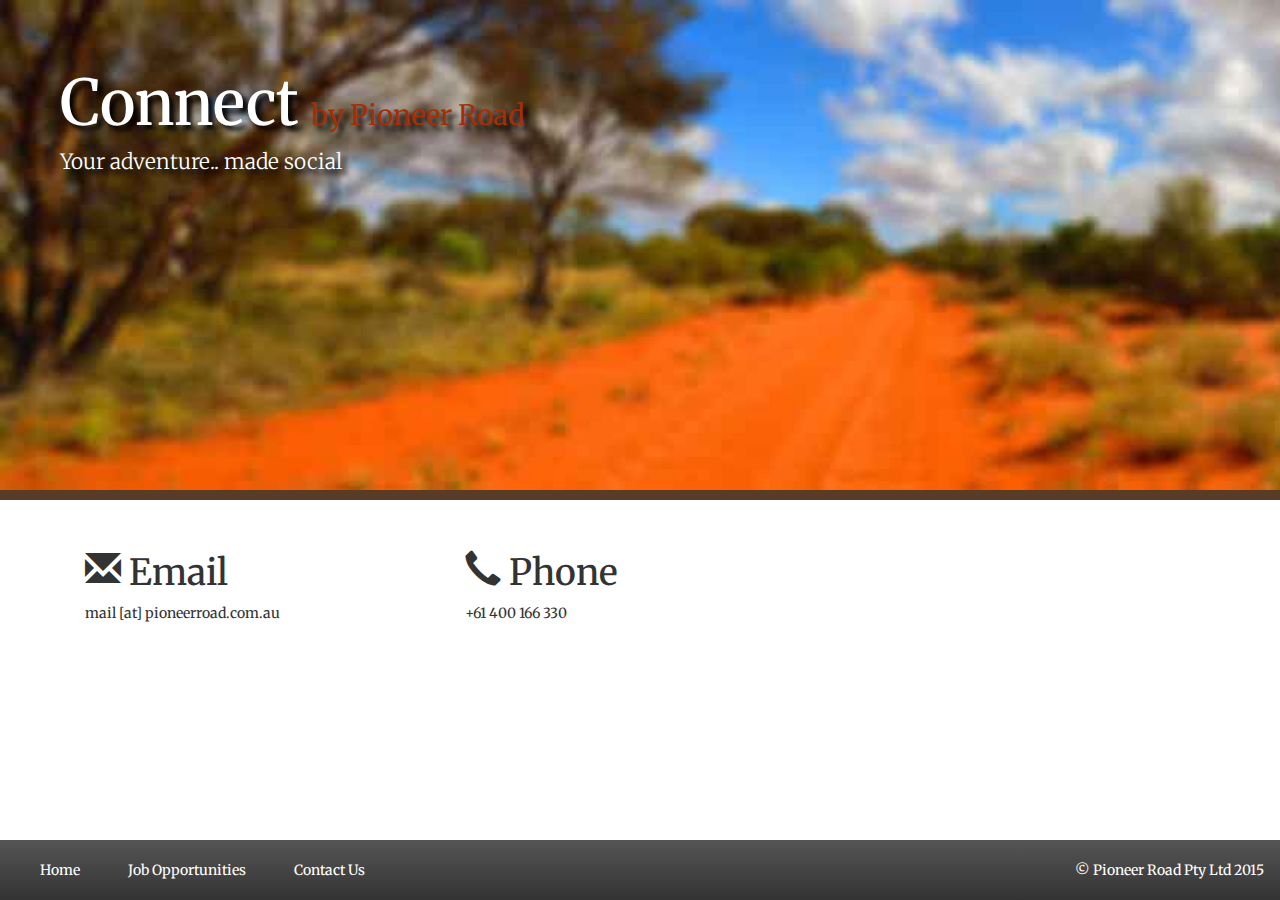
==== contact.html @ 942ac6b6 "First commit" ====
<!DOCTYPE html>
<!--[if lt IE 7]>      <html class="no-js lt-ie9 lt-ie8 lt-ie7"> <![endif]-->
<!--[if IE 7]>         <html class="no-js lt-ie9 lt-ie8"> <![endif]-->
<!--[if IE 8]>         <html class="no-js lt-ie9"> <![endif]-->
<!--[if gt IE 8]><!--> <html class="no-js"> <!--<![endif]-->
    <head>
        <meta charset="utf-8">
        <meta http-equiv="X-UA-Compatible" content="IE=edge">
        <title></title>
        <meta name="description" content="">
        <meta name="viewport" content="width=device-width, initial-scale=1">

        <!-- Place favicon.ico and apple-touch-icon.png in the root directory -->
        <link href='http://fonts.googleapis.com/css?family=Merriweather' rel='stylesheet' type='text/css'>
        <link rel="stylesheet" href="css/main.css">
        
    </head>
    <body class="job-page">
        <!--[if lt IE 7]>
            <p class="browsehappy">You are using an <strong>outdated</strong> browser. Please <a href="http://browsehappy.com/">upgrade your browser</a> to improve your experience.</p>
        <![endif]-->

        <!-- Add your site or application content here -->
        <div class="container-fluid">
            <div class="jumbotron">
                <h1>Connect <span class="small">by Pioneer Road</span></h1>
                <p>Your adventure.. made social</p>
            </div>
            <div class="row">
                <div class="container content">
                    <div class="col-md-4">
                        <h1><span class="glyphicon glyphicon-envelope"></span>  Email</h1>
                        <p>mail [at] pioneerroad.com.au</p>
                    </div>
                    <div class="col-md-4">
                        <h1><span class="glyphicon glyphicon-earphone"></span>  Phone</h1>
                        <p>+61 400 166 330</p>
                    </div>
                </div>
            </div>
            
            <div class="footer">
                <ul>
                    <li/><a href="/index.html">Home</a>
                    <li/><a href="/jobs">Job Opportunities</a>
                    <li/><a href="/contact">Contact Us</a>
                    <li class="pull-right">&copy; Pioneer Road Pty Ltd 2015</li>
                </ul>
            </div>
        <div>
        <!-- End site content -->
        <script src="//ajax.googleapis.com/ajax/libs/jquery/1.10.2/jquery.min.js"></script>
        <script>window.jQuery || document.write('<script src="js/vendor/jquery-1.10.2.min.js"><\/script>')</script>
        <script src="js/plugins/jquery.matchHeight-min.js"></script>
        <script src="js/main.js"></script>

        <!-- Google Analytics: change UA-XXXXX-X to be your site's ID. -->
        <script>
            (function(b,o,i,l,e,r){b.GoogleAnalyticsObject=l;b[l]||(b[l]=
            function(){(b[l].q=b[l].q||[]).push(arguments)});b[l].l=+new Date;
            e=o.createElement(i);r=o.getElementsByTagName(i)[0];
            e.src='//www.google-analytics.com/analytics.js';
            r.parentNode.insertBefore(e,r)}(window,document,'script','ga'));
            ga('create','UA-XXXXX-X');ga('send','pageview');
        </script>
        <script src="http://localhost:35729/livereload.js"></script>
    </body>
</html>
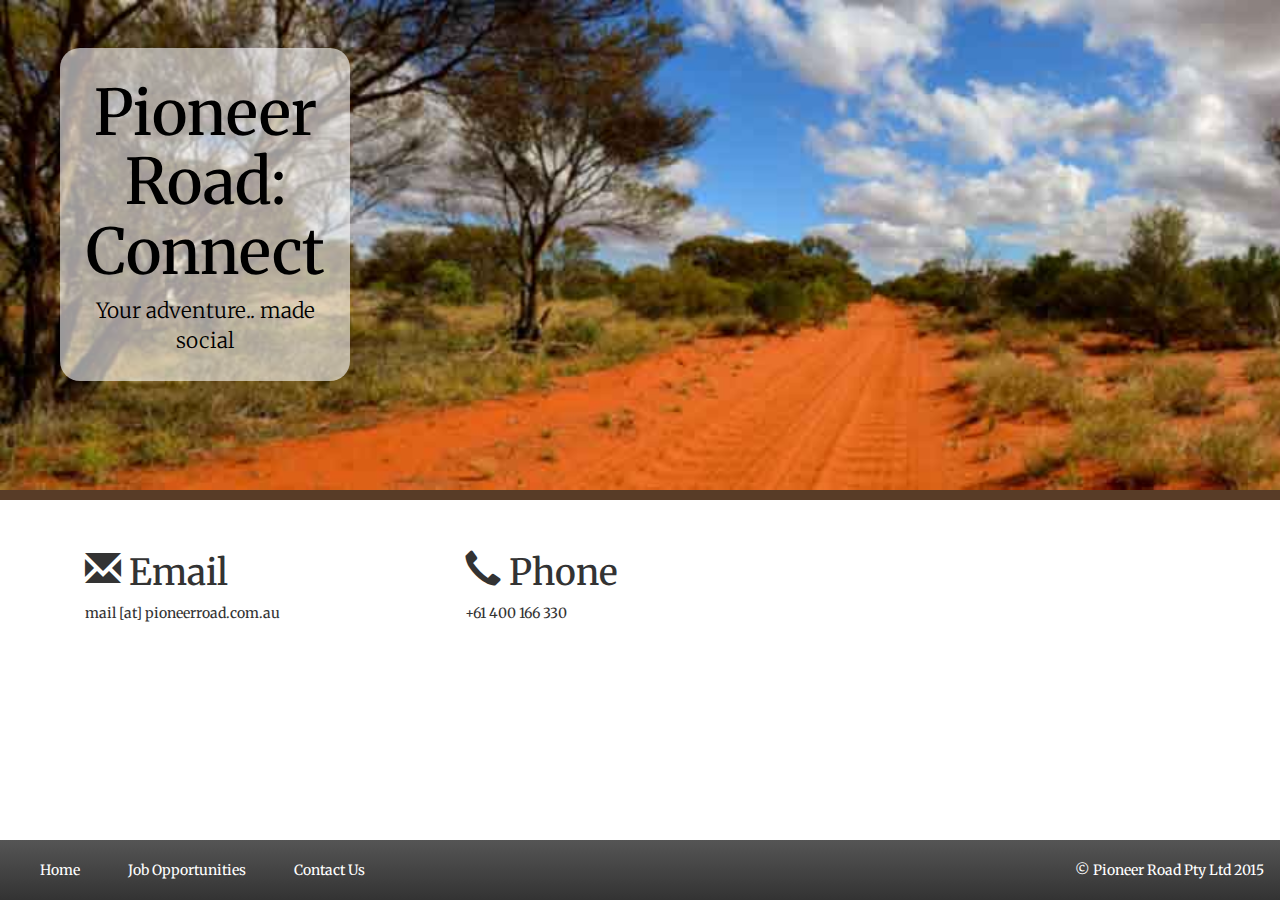
==== commit bdfa6d28: "Changed title style and background" ====
--- a/contact.html
+++ b/contact.html
@@ -6,7 +6,7 @@
     <head>
         <meta charset="utf-8">
         <meta http-equiv="X-UA-Compatible" content="IE=edge">
-        <title></title>
+        <title>Pioneer Road Connect: Contact Details</title>
         <meta name="description" content="">
         <meta name="viewport" content="width=device-width, initial-scale=1">
 
@@ -23,8 +23,10 @@
         <!-- Add your site or application content here -->
         <div class="container-fluid">
             <div class="jumbotron">
-                <h1>Connect <span class="small">by Pioneer Road</span></h1>
-                <p>Your adventure.. made social</p>
+                <div class="text-box">
+                    <h1>Pioneer Road: Connect</h1>
+                    <p>Your adventure.. made social</p>
+                </div>
             </div>
             <div class="row">
                 <div class="container content">
@@ -42,8 +44,8 @@
             <div class="footer">
                 <ul>
                     <li/><a href="/index.html">Home</a>
-                    <li/><a href="/jobs">Job Opportunities</a>
-                    <li/><a href="/contact">Contact Us</a>
+                    <li/><a href="/jobs.html">Job Opportunities</a>
+                    <li/><a href="/contact.html">Contact Us</a>
                     <li class="pull-right">&copy; Pioneer Road Pty Ltd 2015</li>
                 </ul>
             </div>
@@ -61,7 +63,7 @@
             e=o.createElement(i);r=o.getElementsByTagName(i)[0];
             e.src='//www.google-analytics.com/analytics.js';
             r.parentNode.insertBefore(e,r)}(window,document,'script','ga'));
-            ga('create','UA-XXXXX-X');ga('send','pageview');
+            ga('create','UA-58725171-1');ga('send','pageview');
         </script>
         <script src="http://localhost:35729/livereload.js"></script>
     </body>
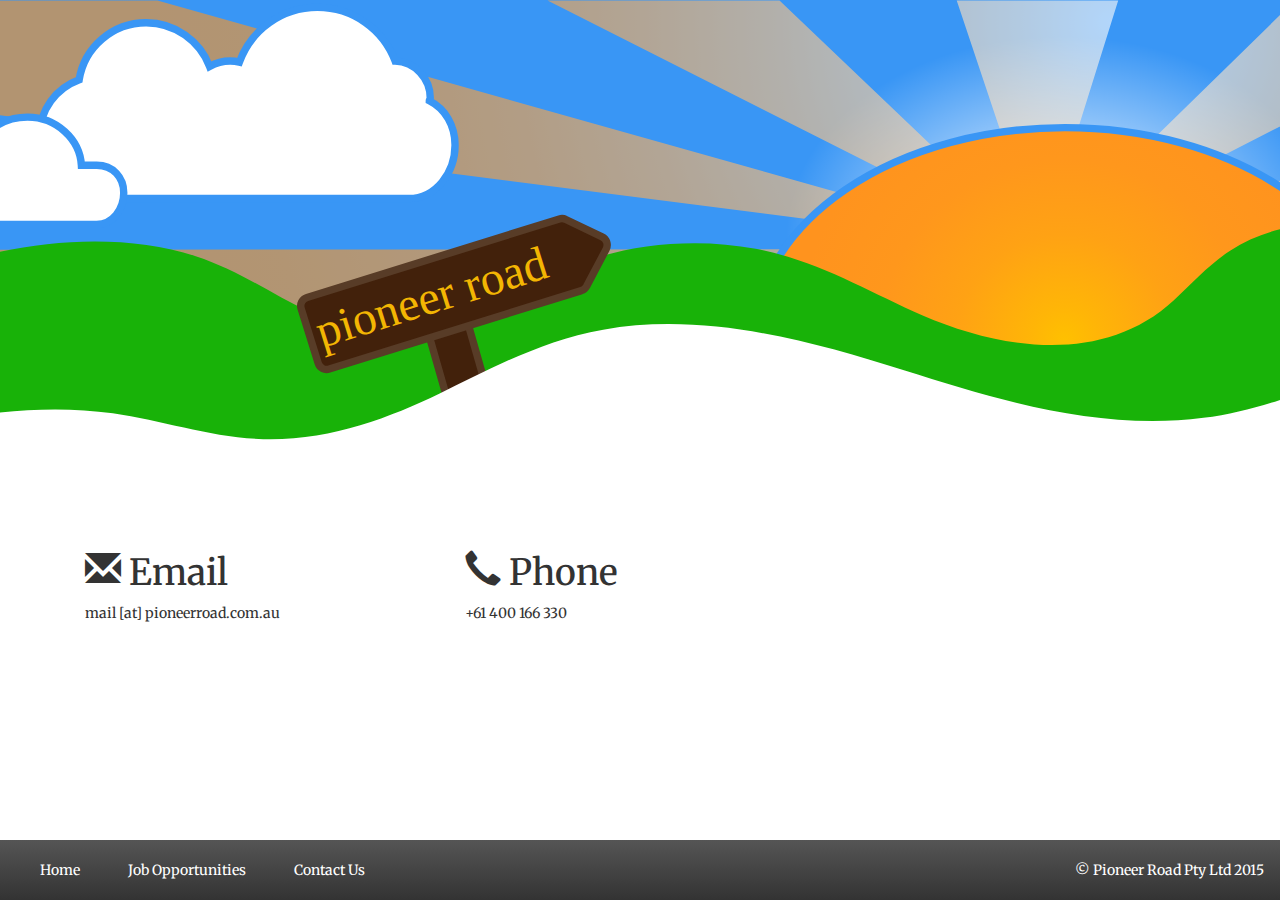
==== commit d4f9322f: "Changed background banner" ====
--- a/contact.html
+++ b/contact.html
@@ -22,12 +22,7 @@
 
         <!-- Add your site or application content here -->
         <div class="container-fluid">
-            <div class="jumbotron">
-                <div class="text-box">
-                    <h1>Pioneer Road: Connect</h1>
-                    <p>Your adventure.. made social</p>
-                </div>
-            </div>
+            <div class="jumbotron"></div>
             <div class="row">
                 <div class="container content">
                     <div class="col-md-4">
